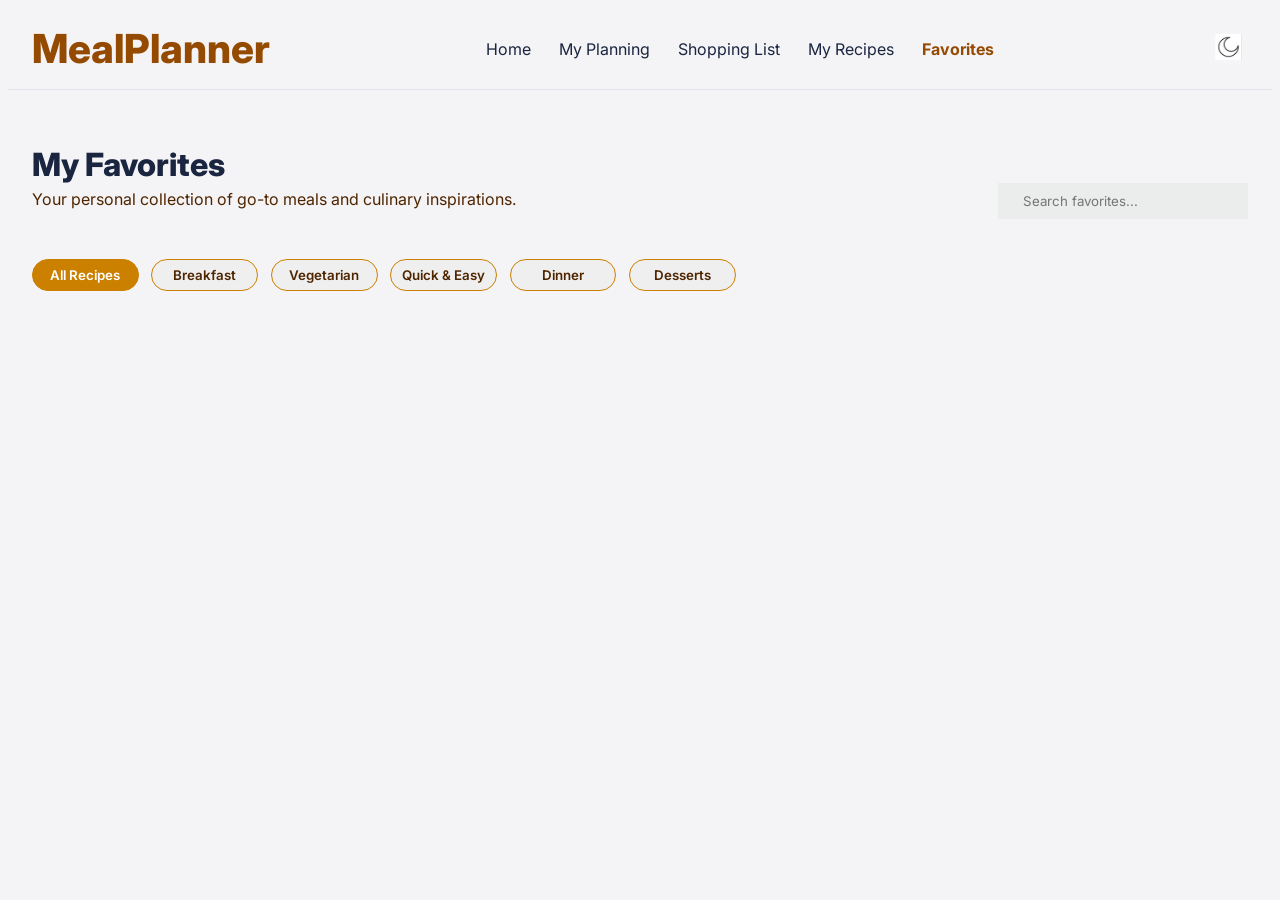
==== favorites.html @ 9ba95abc "First Commit" ====
<!DOCTYPE html>
<html lang="fr">
<head>
  <link rel="stylesheet" href="css/stylefavorites.css">
    <link rel="preconnect" href="https://fonts.googleapis.com" />
    <link rel="preconnect" href="https://fonts.gstatic.com" crossorigin />
    <link
      href="https://fonts.googleapis.com/css2?family=Barlow+Semi+Condensed:ital,wght@0,100;0,200;0,300;0,400;0,500;0,600;0,700;0,800;0,900;1,100;1,200;1,300;1,400;1,500;1,600;1,700;1,800;1,900&family=Figtree:ital,wght@0,300..900;1,300..900&family=Fraunces:ital,opsz,wght@0,9..144,100..900;1,9..144,100..900&family=Inter:ital,opsz,wght@0,14..32,100..900;1,14..32,100..900&family=Karla:ital,wght@0,200..800;1,200..800&family=Manrope:wght@200..800&family=Montserrat:ital,wght@0,100..900;1,100..900&family=Outfit:wght@100..900&family=Overpass:ital,wght@0,100..900;1,100..900&family=Poppins:ital,wght@0,100;0,200;0,300;0,400;0,500;0,600;0,700;0,800;0,900;1,100;1,200;1,300;1,400;1,500;1,600;1,700;1,800;1,900&family=Roboto:ital,wght@0,100..900;1,100..900&family=Rubik:ital,wght@0,300..900;1,300..900&family=Space+Mono:ital,wght@0,400;0,700;1,400;1,700&family=Work+Sans:ital,wght@0,100..900;1,100..900&family=Young+Serif&display=swap"
      rel="stylesheet"
    />
    <meta charset="UTF-8">
    <meta name="viewport" content="width=device-width, initial-scale=1.0">
    <title>Favorites</title>
</head>
<body>
        <header class="entete">
    <div class="entete-inner">
      <p class="logo">MealPlanner</>

      <nav class="nav-principale" aria-label="Navigation principale">
        <ul>
          <li><a href="index.html"  >Home</a></li>
          <li><a href="My planning.html">My Planning</a></li>
          <li><a href="Shopping list.html">Shopping List</a></li>
          <li><a href="my recipes.html">My Recipes</a></li>
          <li><a href="favorites.html" class="lien-actif" aria-current="page">Favorites</a></li>
        </ul>
      </nav>

      <button type="button" class="bouton-theme" id="bouton-theme" aria-pressed="false">
        <img src="img/img thème.jpeg" alt="icône de changement de thème">
      </button>
    </div>
  </header>
  <main>
    <div class="header">
        <div class="title">
    <h1>My Favorites</h1>
    <p>Your personal collection of go-to meals and culinary inspirations.</p>
</div>
<div class="search-title">
    <input type="text" name="search" id="search" placeholder="Search favorites...">
</div>
</div>
<div class="bouton-fav">
    <button type="button" id="all-recipes" aria-pressed="true" class="bouton-actif">All Recipes</button>
    <button type="button" id="breakfast" aria-pressed="false">Breakfast</button>
    <button type="button" id="vegetarien" aria-pressed="false">Vegetarian</button>
    <button type="button" id="quick" aria-pressed="false">Quick & Easy</button>
    <button type="button" id="dinner" aria-pressed="false">Dinner</button>
    <button type="button" id="deserts" aria-pressed="false">Desserts</button>
</div>
<div class="recettes"></div>
  </main>
</body>
</html>
---- css/stylefavorites.css ----
:root {
  --couleur-fond: rgba(149, 143, 160, 0.103);
  --couleur-fond-carte: #ffffff;
  --couleur-texte: #1a2540;
  --couleur-texte-att: #1a2540;
  --couleur-primaire: #944a00;
  --couleur-primaire-clair: #f2a35a;
  --couleur-vert: #1c6b3a;
  --couleur-bordure: #dfe4ec;
  --couleur-piste-barre: #dce6f2;
  --rayon-carte: 14px;
  --rayon-pastille: 999px;
  --ombre-carte: 0 1px 3px rgba(20, 30, 60, 0.06);
  --espacement: 1rem;
}
*,
*::before,
*::after {
  box-sizing: border-box;
  color: #4f2500;
  text-decoration: none;
  font-family: "Inter", sans-serif;
  font-optical-sizing: auto;
  font-weight: 400;
  font-style: normal;
}
main{
      padding: 1rem 1.5rem;
}
ul,
ol {
  list-style: none;
  margin: 0;
  padding: 0;
}

body {
  display: flex;
  flex-direction: column;
  gap: 30px;
  background-color: rgba(149, 143, 160, 0.103);
}
.entete {
  border-bottom: 1px solid var(--couleur-bordure);
}

.entete-inner {
  width: 100%;
  margin: 0 auto;
  padding: 1rem 1.5rem;
  display: flex;
  align-items: center;
  justify-content: space-between;
  gap: 1.5rem;
}

.logo {
  margin: 0;
  font-size: 2.5em;
  font-weight: 800;
  color: #944a00;
}

.nav-principale ul {
  list-style: none;
  display: flex;
  gap: 1.75rem;
  margin: 0;
  padding: 0;
}

.nav-principale a {
  text-decoration: none;
  color: var(--couleur-texte-att);
  font-weight: 400;
}

.nav-principale a:hover,
.nav-principale a:focus-visible {
  color: var(--couleur-primaire);
}

.nav-principale .lien-actif {
  color: var(--couleur-primaire);
  font-weight: 700;
  border-bottom-color: var(--couleur-primaire);
}

.bouton-theme {
  background-color: rgb(250 247 255 / 10%);
  border: 5px transparent;
}
.bouton-theme img {
  height: 2em;
}
.header {
  display: flex;
  align-items: flex-end;
  justify-content: space-between;
  width: 100%;
}
.title{
    line-height: .5;
}
#search{
        border: 0px transparent;
    padding: 10px 10px 10px 25px;
    background-color: #b1cab126;
}
.bouton-fav{
    display: flex;
    gap: .8em;
}
.bouton-fav button{
        border: 1px solid #cb8000;
    padding: 7px;
    border-radius: 20px;
    width: 8em;
    font-weight: 600;
}
main{
    display: flex;
    flex-direction: column;
    gap: 40px;
}
.bouton-fav button:hover{
    background-color: #cb8000;
    color: #ffffff;
}
h1{
    font-weight: 800;
    color:#1a2540;
}
.bouton-actif{
    background-color: #cb8000;
    color: #ffffff;
}
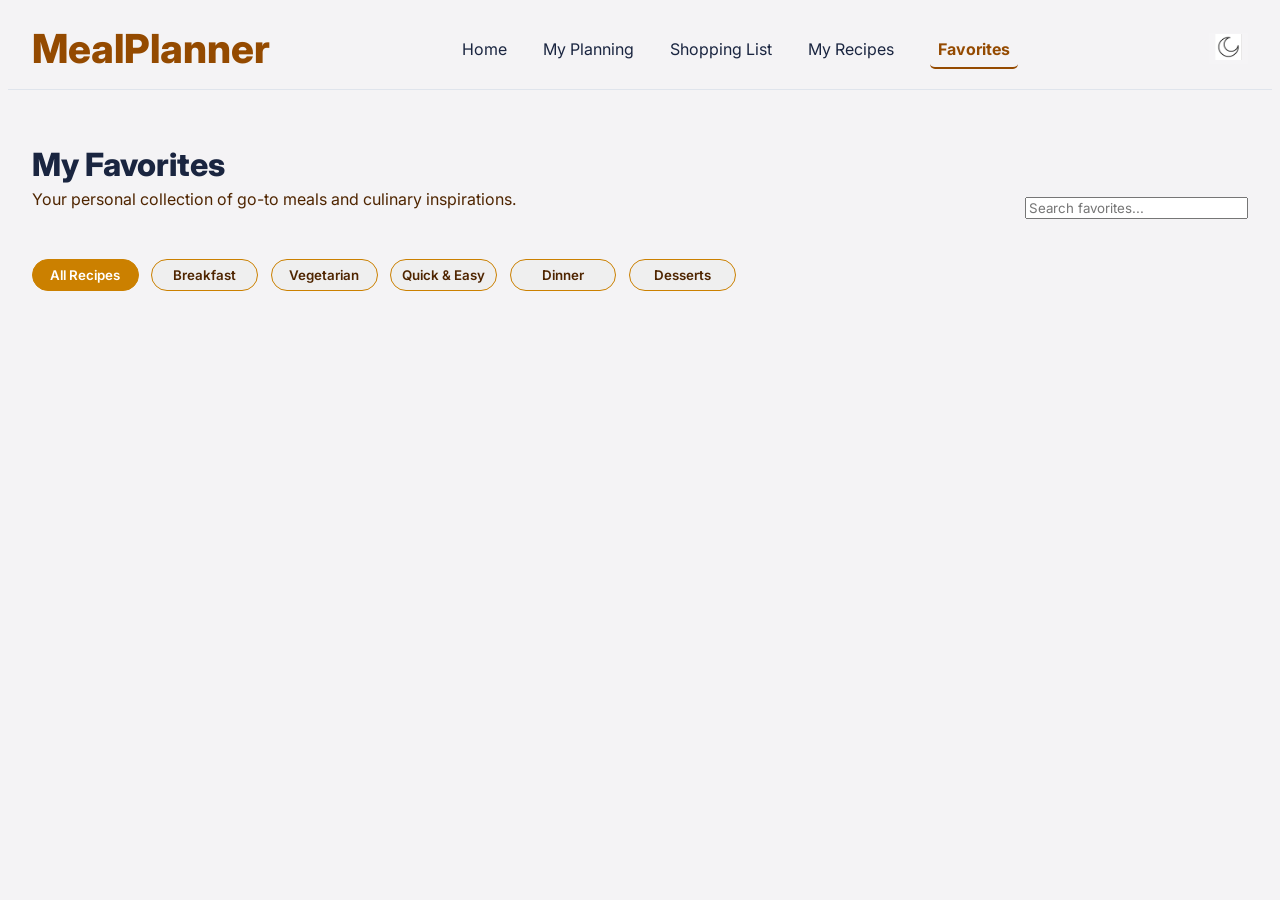
==== commit 3cbee004: "shin" ====
--- a/favorites.html
+++ b/favorites.html
@@ -39,18 +39,19 @@
     <p>Your personal collection of go-to meals and culinary inspirations.</p>
 </div>
 <div class="search-title">
-    <input type="text" name="search" id="search" placeholder="Search favorites...">
+    <input type="text" name="search" id="search-favoris" placeholder="Search favorites...">
 </div>
 </div>
 <div class="bouton-fav">
     <button type="button" id="all-recipes" aria-pressed="true" class="bouton-actif">All Recipes</button>
-    <button type="button" id="breakfast" aria-pressed="false">Breakfast</button>
-    <button type="button" id="vegetarien" aria-pressed="false">Vegetarian</button>
-    <button type="button" id="quick" aria-pressed="false">Quick & Easy</button>
-    <button type="button" id="dinner" aria-pressed="false">Dinner</button>
-    <button type="button" id="deserts" aria-pressed="false">Desserts</button>
+    <button type="button" id="breakfast" aria-pressed="false" data-filtre="Petit-déjeuner">Breakfast</button>
+    <button type="button" id="vegetarien" aria-pressed="false" data-filtre="vegetarien">Vegetarian</button>
+    <button type="button" id="quick" aria-pressed="false" data-filtre="rapide">Quick & Easy</button>
+    <button type="button" id="dinner" aria-pressed="false" data-filtre="dinner">Dinner</button>
+    <button type="button" id="deserts" aria-pressed="false" data-filtre="desserts">Desserts</button>
 </div>
-<div class="recettes"></div>
+<div id="recipe-card"></div>
   </main>
+  <script src="js/app-favoris.js" type="module"></script>
 </body>
 </html>
--- a/css/stylefavorites.css
+++ b/css/stylefavorites.css
@@ -24,8 +24,8 @@
   font-weight: 400;
   font-style: normal;
 }
-main{
-      padding: 1rem 1.5rem;
+main {
+  padding: 1rem 1.5rem;
 }
 ul,
 ol {
@@ -64,7 +64,7 @@
 .nav-principale ul {
   list-style: none;
   display: flex;
-  gap: 1.75rem;
+  gap: 2.25rem;
   margin: 0;
   padding: 0;
 }
@@ -83,7 +83,9 @@
 .nav-principale .lien-actif {
   color: var(--couleur-primaire);
   font-weight: 700;
-  border-bottom-color: var(--couleur-primaire);
+  border-bottom: 2px solid var(--couleur-primaire);
+  padding: 8px;
+  border-radius: 5px;
 }
 
 .bouton-theme {
@@ -99,39 +101,117 @@
   justify-content: space-between;
   width: 100%;
 }
-.title{
-    line-height: .5;
-}
-#search{
-        border: 0px transparent;
-    padding: 10px 10px 10px 25px;
-    background-color: #b1cab126;
-}
-.bouton-fav{
-    display: flex;
-    gap: .8em;
-}
-.bouton-fav button{
-        border: 1px solid #cb8000;
-    padding: 7px;
-    border-radius: 20px;
-    width: 8em;
-    font-weight: 600;
-}
-main{
-    display: flex;
-    flex-direction: column;
-    gap: 40px;
-}
-.bouton-fav button:hover{
-    background-color: #cb8000;
-    color: #ffffff;
-}
-h1{
-    font-weight: 800;
-    color:#1a2540;
-}
-.bouton-actif{
-    background-color: #cb8000;
-    color: #ffffff;
+.title {
+  line-height: 0.5;
+}
+#search {
+  border: 0px transparent;
+  padding: 10px 10px 10px 25px;
+  background-color: #b1cab126;
+}
+.bouton-fav {
+  display: flex;
+  gap: 0.8em;
+}
+.bouton-fav button {
+  border: 1px solid #cb8000;
+  padding: 7px;
+  border-radius: 20px;
+  width: 8em;
+  font-weight: 600;
+}
+main {
+  display: flex;
+  flex-direction: column;
+  gap: 40px;
+}
+.bouton-fav button:hover {
+  background-color: #cb8000;
+  color: #ffffff;
+}
+h1 {
+  font-weight: 800;
+  color: #1a2540;
+}
+.bouton-actif {
+  background-color: #cb8000;
+  color: #ffffff;
+}
+
+#recettes {
+  display: grid;
+  grid-template-columns: repeat(auto-fill, minmax(250px, 1fr));
+  gap: 24px;
+  margin: 10px 0 30px;
+}
+
+.img-card {
+  background-color: var(--couleur-fond-carte);
+  border-radius: var(--rayon-carte);
+  box-shadow: var(--ombre-carte);
+  overflow: hidden;
+  display: flex;
+  flex-direction: column;
+  position: relative;
+}
+
+.img-card img:not(.bouton-favori):not(.text-time img) {
+  width: 100%;
+  height: 180px;
+  object-fit: cover;
+}
+
+.img-card:hover {
+  cursor: pointer;
+}
+
+.img-card span {
+  align-self: flex-start;
+  margin: 12px 0 0 16px;
+  padding: 4px 12px;
+  border-radius: var(--rayon-pastille);
+  background-color: #e8f2ff;
+  color: var(--couleur-primaire);
+  font-size: 0.75rem;
+  font-weight: 600;
+  position: relative;
+  bottom: 4em;
+}
+
+.img-card h3 {
+  margin: -20px 16px 6px;
+  font-size: 2rem;
+  color: var(--couleur-texte);
+  font-weight: 600;
+}
+
+.img-card p {
+  color: #4f2500;
+  font-size: 0.85rem;
+  font-weight: 600;
+  margin-left: 3px;
+}
+.text-time {
+  display: flex;
+  flex-direction: row;
+  align-items: center;
+  padding: 0px 15px 0px;
+  margin-top: auto;
+}
+.text-time img {
+  height: 0.9rem;
+}
+
+/* ===== Positionnement du bouton favori sur l'image ===== */
+.bouton-favori {
+  position: absolute;
+  top: 12px;
+  right: 12px;
+  height: 40px;
+  width: 40px;
+  background-color: #ffffff;
+  border-radius: 50%;
+  padding: 6px;
+  box-shadow: var(--ombre-carte);
+  cursor: pointer;
 }
